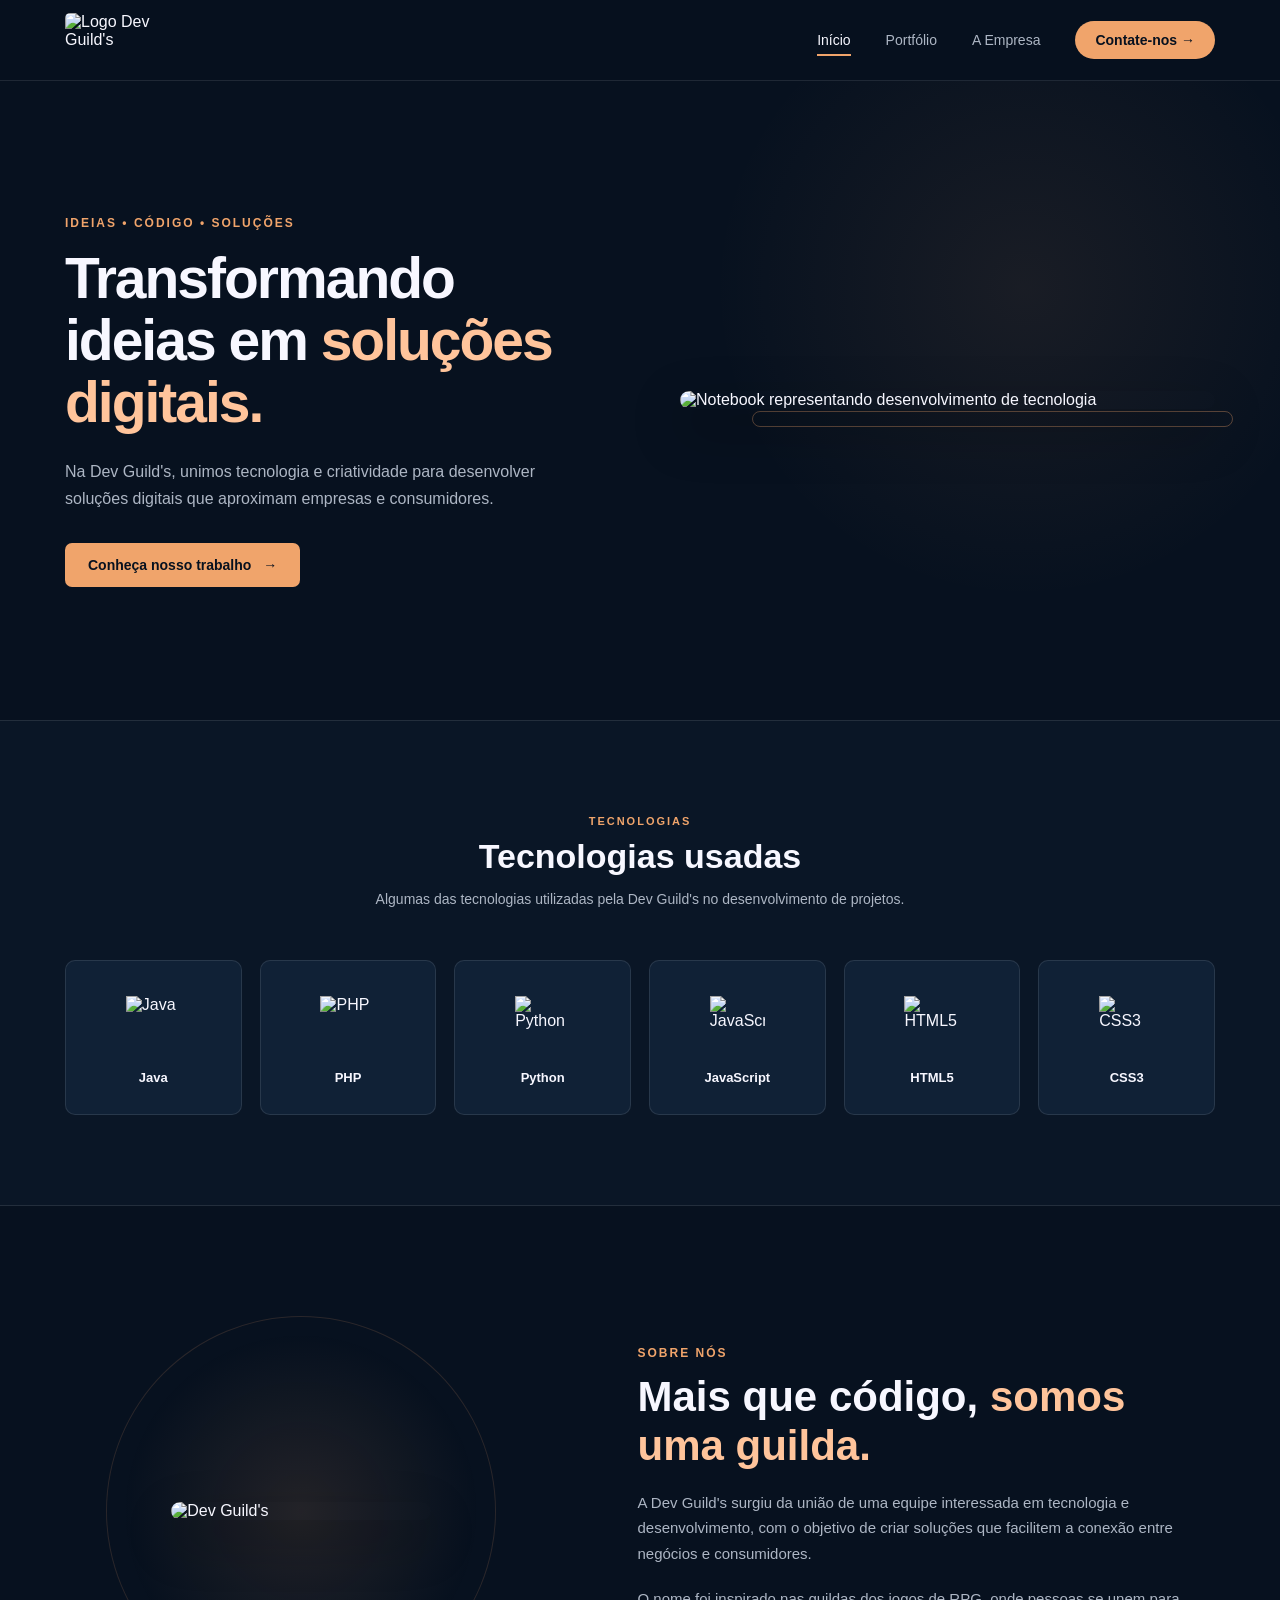
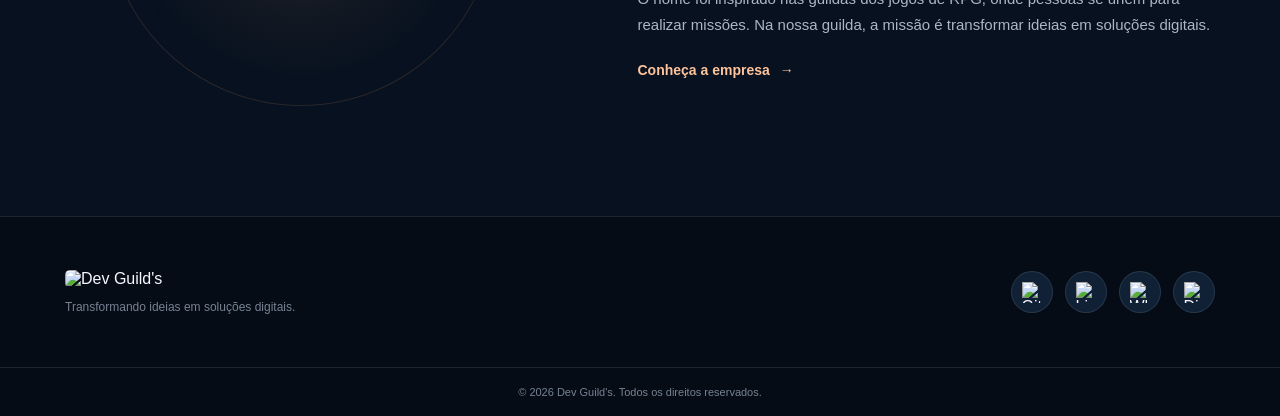
==== index.html @ 71ba9e23 "Add files via upload Postagem do site" ====
<!DOCTYPE html>
<html lang="pt-BR">

<head>
    <meta charset="UTF-8">

    <meta
        name="viewport"
        content="width=device-width, initial-scale=1.0"
    >

    <title>Dev Guild's</title>

    <link rel="stylesheet" href="style.css">
</head>

<body>

    <!-- CABEÇALHO -->
    <header class="cabecalho">

        <div class="container">

            <a href="index.html" class="logo">
                <img
                    src="assets/logo-DevGuild's.png"
                    alt="Logo Dev Guild's"
                >
            </a>

            <nav class="menu" id="menu">

                <a href="index.html" class="ativo">
                    Início
                </a>

                <a href="#">
                    Portfólio
                </a>

                <a href="#">
                    A Empresa
                </a>

                <a href="#" class="botao-contato">
                    Contate-nos
                    <span>→</span>
                </a>

            </nav>

            <button
                class="botao-menu"
                id="botaoMenu"
                aria-label="Abrir menu"
            >
                ☰
            </button>

        </div>

    </header>


    <main>

        <!-- APRESENTAÇÃO PRINCIPAL -->
        <section class="inicio">

            <div class="container inicio-conteudo">

                <div class="inicio-texto">

                    <span class="destaque-pequeno">
                        IDEIAS • CÓDIGO • SOLUÇÕES
                    </span>

                    <h1>
                        Transformando ideias em
                        <span>soluções digitais.</span>
                    </h1>

                    <p>
                        Na Dev Guild's, unimos tecnologia e criatividade
                        para desenvolver soluções digitais que aproximam
                        empresas e consumidores.
                    </p>

                    <a href="#tecnologias" class="botao-principal">
                        Conheça nosso trabalho
                        <span>→</span>
                    </a>

                </div>


                <div class="inicio-imagem">

                    <div class="imagem-detalhe"></div>

                    <img
                        src="assets/laptop.jpg"
                        alt="Notebook representando desenvolvimento de tecnologia"
                    >

                </div>

            </div>

        </section>


        <!-- TECNOLOGIAS -->
        <section class="tecnologias" id="tecnologias">

            <div class="container">

                <div class="titulo-secao">

                    <span>
                        TECNOLOGIAS
                    </span>

                    <h2>
                        Tecnologias usadas
                    </h2>

                    <p>
                        Algumas das tecnologias utilizadas pela
                        Dev Guild's no desenvolvimento de projetos.
                    </p>

                </div>


                <div class="lista-tecnologias">

                    <div class="tecnologia">

                        <div class="icone-tecnologia">
                            <img
                                src="assets/icons/java-icon.png"
                                alt="Java"
                            >
                        </div>

                        <p>Java</p>

                    </div>


                    <div class="tecnologia">

                        <div class="icone-tecnologia">
                            <img
                                src="assets/icons/php-icon.png"
                                alt="PHP"
                            >
                        </div>

                        <p>PHP</p>

                    </div>


                    <div class="tecnologia">

                        <div class="icone-tecnologia">
                            <img
                                src="assets/icons/python-icon.png"
                                alt="Python"
                            >
                        </div>

                        <p>Python</p>

                    </div>


                    <div class="tecnologia">

                        <div class="icone-tecnologia">
                            <img
                                src="assets/icons/js-icon.png"
                                alt="JavaScript"
                            >
                        </div>

                        <p>JavaScript</p>

                    </div>


                    <div class="tecnologia">

                        <div class="icone-tecnologia">
                            <img
                                src="assets/icons/html5-icon.png"
                                alt="HTML5"
                            >
                        </div>

                        <p>HTML5</p>

                    </div>


                    <div class="tecnologia">

                        <div class="icone-tecnologia">
                            <img
                                src="assets/icons/css3-icon.png"
                                alt="CSS3"
                            >
                        </div>

                        <p>CSS3</p>

                    </div>

                </div>

            </div>

        </section>


        <!-- SOBRE A DEV GUILD'S -->
        <section class="sobre">

            <div class="container sobre-conteudo">

                <div class="sobre-logo">

                    <div class="logo-fundo">

                        <img
                            src="assets/logo-DevGuild's.png"
                            alt="Dev Guild's"
                        >

                    </div>

                </div>


                <div class="sobre-texto">

                    <span class="destaque-pequeno">
                        SOBRE NÓS
                    </span>

                    <h2>
                        Mais que código,
                        <span>somos uma guilda.</span>
                    </h2>

                    <p>
                        A Dev Guild's surgiu da união de uma equipe
                        interessada em tecnologia e desenvolvimento,
                        com o objetivo de criar soluções que facilitem
                        a conexão entre negócios e consumidores.
                    </p>

                    <p>
                        O nome foi inspirado nas guildas dos jogos de
                        RPG, onde pessoas se unem para realizar missões.
                        Na nossa guilda, a missão é transformar ideias
                        em soluções digitais.
                    </p>

                    <a href="#" class="link-sobre">
                        Conheça a empresa
                        <span>→</span>
                    </a>

                </div>

            </div>

        </section>

    </main>


    <!-- RODAPÉ -->
    <footer class="rodape">

        <div class="container rodape-conteudo">

            <div class="rodape-logo">

                <img
                    src="assets/logo-DevGuild's.png"
                    alt="Dev Guild's"
                >

                <p>
                    Transformando ideias em soluções digitais.
                </p>

            </div>


            <div class="redes-sociais">

                <a href="#" aria-label="GitHub">
                    <img
                        src="assets/icons/github-icon.png"
                        alt="GitHub"
                    >
                </a>

                <a href="#" aria-label="LinkedIn">
                    <img
                        src="assets/icons/linkedin-icon.png"
                        alt="LinkedIn"
                    >
                </a>

                <a href="#" aria-label="WhatsApp">
                    <img
                        src="assets/icons/whatsapp-icon.png"
                        alt="WhatsApp"
                    >
                </a>

                <a href="#" aria-label="Discord">
                    <img
                        src="assets/icons/discord-icon.png"
                        alt="Discord"
                    >
                </a>

            </div>

        </div>


        <div class="rodape-final">

            <div class="container">

                <p>
                    © <span id="ano"></span> Dev Guild's.
                    Todos os direitos reservados.
                </p>

            </div>

        </div>

    </footer>


    <script src="script.js"></script>

</body>

</html>
---- style.css ----
/* ========================================
   CONFIGURAÇÕES GERAIS
======================================== */

:root {
    --azul-fundo: #07111f;
    --azul-claro: #0d1b2d;
    --azul-card: #102136;

    --laranja: #f0a46b;
    --laranja-claro: #ffc49b;

    --branco: #f7f7ff;
    --cinza: #adb6c4;
    --cinza-escuro: #778292;

    --borda: rgba(255, 255, 255, 0.10);
}


* {
    margin: 0;
    padding: 0;
    box-sizing: border-box;
}


html {
    scroll-behavior: smooth;
}


body {
    font-family: Arial, Helvetica, sans-serif;

    background-color: var(--azul-fundo);
    color: var(--branco);
}


a {
    text-decoration: none;
    color: inherit;
}


img {
    max-width: 100%;
    display: block;
}


.container {
    width: 90%;
    max-width: 1150px;
    margin: 0 auto;
}


/* ========================================
   CABEÇALHO
======================================== */

.cabecalho {
    width: 100%;

    background-color: rgba(7, 17, 31, 0.96);

    border-bottom: 1px solid var(--borda);

    position: fixed;
    top: 0;
    left: 0;

    z-index: 1000;
}


.cabecalho .container {
    height: 80px;

    display: flex;
    align-items: center;
    justify-content: space-between;
}


.logo img {
    width: 125px;
    height: 55px;

    object-fit: cover;
    object-position: center;

    border-radius: 5px;
}


.menu {
    display: flex;
    align-items: center;

    gap: 35px;
}


.menu > a {
    color: var(--cinza);

    font-size: 14px;

    transition: 0.3s;
}


.menu > a:hover,
.menu > a.ativo {
    color: var(--branco);
}


.menu > a.ativo {
    position: relative;
}


.menu > a.ativo::after {
    content: "";

    width: 100%;
    height: 2px;

    background-color: var(--laranja);

    position: absolute;

    left: 0;
    bottom: -8px;
}


.menu .botao-contato {
    padding: 11px 20px;

    background-color: var(--laranja);
    color: var(--azul-fundo);

    border-radius: 30px;

    font-weight: bold;
}


.menu .botao-contato:hover {
    color: var(--azul-fundo);
    background-color: var(--laranja-claro);
}


.botao-menu {
    display: none;

    background: none;
    border: none;

    color: var(--branco);

    font-size: 27px;

    cursor: pointer;
}


/* ========================================
   INÍCIO
======================================== */

.inicio {
    min-height: 720px;

    display: flex;
    align-items: center;

    padding-top: 80px;

    background:
        radial-gradient(
            circle at 80% 40%,
            rgba(240, 164, 107, 0.08),
            transparent 28%
        ),
        var(--azul-fundo);
}


.inicio-conteudo {
    display: grid;

    grid-template-columns: 1fr 1fr;

    gap: 80px;

    align-items: center;
}


.destaque-pequeno {
    color: var(--laranja);

    font-size: 12px;
    font-weight: bold;

    letter-spacing: 2px;
}


.inicio-texto h1 {
    max-width: 600px;

    margin-top: 17px;

    font-size: 57px;
    line-height: 1.08;

    letter-spacing: -2px;
}


.inicio-texto h1 span {
    color: var(--laranja-claro);
}


.inicio-texto p {
    max-width: 550px;

    margin-top: 25px;

    color: var(--cinza);

    font-size: 16px;
    line-height: 1.7;
}


.botao-principal {
    display: inline-flex;
    align-items: center;

    gap: 12px;

    margin-top: 30px;

    padding: 14px 23px;

    background-color: var(--laranja);
    color: var(--azul-fundo);

    border-radius: 7px;

    font-size: 14px;
    font-weight: bold;

    transition: 0.3s;
}


.botao-principal:hover {
    background-color: var(--laranja-claro);

    transform: translateY(-2px);
}


/* ========================================
   IMAGEM DO NOTEBOOK
======================================== */

.inicio-imagem {
    position: relative;
}


.inicio-imagem img {
    position: relative;

    width: 100%;

    max-height: 440px;

    object-fit: cover;

    border-radius: 15px;

    z-index: 2;

    box-shadow: 0 20px 50px rgba(0, 0, 0, 0.35);
}


.imagem-detalhe {
    width: 90%;
    height: 90%;

    position: absolute;

    right: -18px;
    bottom: -18px;

    border: 1px solid rgba(240, 164, 107, 0.35);

    border-radius: 15px;
}


/* ========================================
   TECNOLOGIAS
======================================== */

.tecnologias {
    padding: 90px 0;

    background-color: #0a1626;

    border-top: 1px solid var(--borda);
    border-bottom: 1px solid var(--borda);
}


.titulo-secao {
    text-align: center;

    margin-bottom: 50px;
}


.titulo-secao > span {
    color: var(--laranja);

    font-size: 11px;
    font-weight: bold;

    letter-spacing: 2px;
}


.titulo-secao h2 {
    margin-top: 8px;

    font-size: 34px;
}


.titulo-secao p {
    max-width: 530px;

    margin: 12px auto 0;

    color: var(--cinza);

    font-size: 14px;

    line-height: 1.6;
}


/* ÍCONES */

.lista-tecnologias {
    display: grid;

    grid-template-columns: repeat(6, 1fr);

    gap: 18px;
}


.tecnologia {
    min-height: 155px;

    display: flex;
    flex-direction: column;

    align-items: center;
    justify-content: center;

    gap: 14px;

    padding: 20px;

    background-color: var(--azul-card);

    border: 1px solid var(--borda);
    border-radius: 10px;

    transition: 0.3s;
}


.tecnologia:hover {
    transform: translateY(-5px);

    border-color: rgba(240, 164, 107, 0.5);
}


.icone-tecnologia {
    width: 65px;
    height: 65px;

    display: flex;
    align-items: center;
    justify-content: center;
}


.icone-tecnologia img {
    width: 55px;
    height: 55px;

    object-fit: contain;
}


.tecnologia p {
    color: var(--branco);

    font-size: 13px;
    font-weight: bold;
}


/* ========================================
   SOBRE
======================================== */

.sobre {
    padding: 110px 0;
}


.sobre-conteudo {
    display: grid;

    grid-template-columns: 0.9fr 1.1fr;

    gap: 100px;

    align-items: center;
}


/* LOGO GRANDE */

.sobre-logo {
    display: flex;
    justify-content: center;
}


.logo-fundo {
    width: 390px;
    height: 390px;

    display: flex;
    align-items: center;
    justify-content: center;

    padding: 35px;

    border-radius: 50%;

    background:
        radial-gradient(
            circle,
            rgba(240, 164, 107, 0.12),
            transparent 65%
        );

    border: 1px solid rgba(240, 164, 107, 0.15);
}


.logo-fundo img {
    width: 260px;

    border-radius: 12px;

    box-shadow: 0 20px 50px rgba(0, 0, 0, 0.3);
}


/* TEXTO SOBRE */

.sobre-texto h2 {
    margin-top: 12px;

    font-size: 42px;
    line-height: 1.15;
}


.sobre-texto h2 span {
    color: var(--laranja-claro);
}


.sobre-texto p {
    max-width: 600px;

    margin-top: 20px;

    color: var(--cinza);

    font-size: 15px;
    line-height: 1.7;
}


.link-sobre {
    display: inline-flex;

    gap: 10px;

    margin-top: 25px;

    color: var(--laranja-claro);

    font-size: 14px;
    font-weight: bold;

    transition: 0.3s;
}


.link-sobre:hover {
    gap: 15px;
}


/* ========================================
   RODAPÉ
======================================== */

.rodape {
    background-color: #050c16;

    border-top: 1px solid var(--borda);
}


.rodape-conteudo {
    min-height: 150px;

    display: flex;
    align-items: center;
    justify-content: space-between;
}


.rodape-logo img {
    width: 120px;

    margin-bottom: 12px;

    border-radius: 5px;
}


.rodape-logo p {
    color: var(--cinza-escuro);

    font-size: 12px;
}


/* REDES SOCIAIS */

.redes-sociais {
    display: flex;

    gap: 12px;
}


.redes-sociais a {
    width: 42px;
    height: 42px;

    display: flex;
    align-items: center;
    justify-content: center;

    background-color: var(--azul-card);

    border: 1px solid var(--borda);
    border-radius: 50%;

    transition: 0.3s;
}


.redes-sociais a:hover {
    transform: translateY(-4px);

    border-color: var(--laranja);
}


.redes-sociais img {
    width: 21px;
    height: 21px;

    object-fit: contain;
}


.rodape-final {
    padding: 18px 0;

    border-top: 1px solid var(--borda);
}


.rodape-final p {
    text-align: center;

    color: var(--cinza-escuro);

    font-size: 11px;
}


/* ========================================
   RESPONSIVIDADE - TABLET
======================================== */

@media (max-width: 900px) {

    .inicio {
        padding: 140px 0 80px;
    }


    .inicio-conteudo {
        grid-template-columns: 1fr;

        gap: 50px;
    }


    .inicio-texto {
        text-align: center;
    }


    .inicio-texto h1,
    .inicio-texto p {
        margin-left: auto;
        margin-right: auto;
    }


    .inicio-imagem {
        max-width: 650px;

        margin: 0 auto;
    }


    .lista-tecnologias {
        grid-template-columns: repeat(3, 1fr);
    }


    .sobre-conteudo {
        grid-template-columns: 1fr;

        gap: 50px;
    }


    .sobre-texto {
        text-align: center;
    }


    .sobre-texto p {
        margin-left: auto;
        margin-right: auto;
    }

}


/* ========================================
   RESPONSIVIDADE - CELULAR
======================================== */

@media (max-width: 700px) {

    .cabecalho .container {
        height: 70px;
    }


    .logo img {
        width: 105px;
        height: 48px;
    }


    .botao-menu {
        display: block;
    }


    .menu {
        width: 100%;

        position: absolute;

        top: 70px;
        left: 0;

        display: none;
        flex-direction: column;

        gap: 0;

        padding: 15px 5% 25px;

        background-color: #07111f;

        border-bottom: 1px solid var(--borda);
    }


    .menu.aberto {
        display: flex;
    }


    .menu > a {
        width: 100%;

        padding: 15px 0;

        border-bottom: 1px solid var(--borda);
    }


    .menu > a.ativo::after {
        display: none;
    }


    .menu .botao-contato {
        width: auto;

        margin-top: 15px;

        padding: 12px 20px;

        border: none;

        text-align: center;
    }


    /* INÍCIO */

    .inicio {
        min-height: auto;

        padding: 130px 0 70px;
    }


    .inicio-texto h1 {
        font-size: 40px;

        letter-spacing: -1px;
    }


    .inicio-texto p {
        font-size: 14px;
    }


    /* TECNOLOGIAS */

    .tecnologias {
        padding: 70px 0;
    }


    .titulo-secao h2 {
        font-size: 29px;
    }


    .lista-tecnologias {
        grid-template-columns: repeat(2, 1fr);

        gap: 12px;
    }


    .tecnologia {
        min-height: 135px;

        padding: 15px;
    }


    .icone-tecnologia {
        width: 55px;
        height: 55px;
    }


    .icone-tecnologia img {
        width: 48px;
        height: 48px;
    }


    /* SOBRE */

    .sobre {
        padding: 75px 0;
    }


    .logo-fundo {
        width: 280px;
        height: 280px;
    }


    .logo-fundo img {
        width: 200px;
    }


    .sobre-texto h2 {
        font-size: 33px;
    }


    .sobre-texto p {
        font-size: 14px;
    }


    /* RODAPÉ */

    .rodape-conteudo {
        flex-direction: column;

        justify-content: center;

        gap: 30px;

        padding: 40px 0;

        text-align: center;
    }

}


/* ========================================
   CELULARES PEQUENOS
======================================== */

@media (max-width: 400px) {

    .inicio-texto h1 {
        font-size: 35px;
    }


    .lista-tecnologias {
        grid-template-columns: 1fr 1fr;
    }


    .tecnologia {
        min-height: 125px;
    }

}
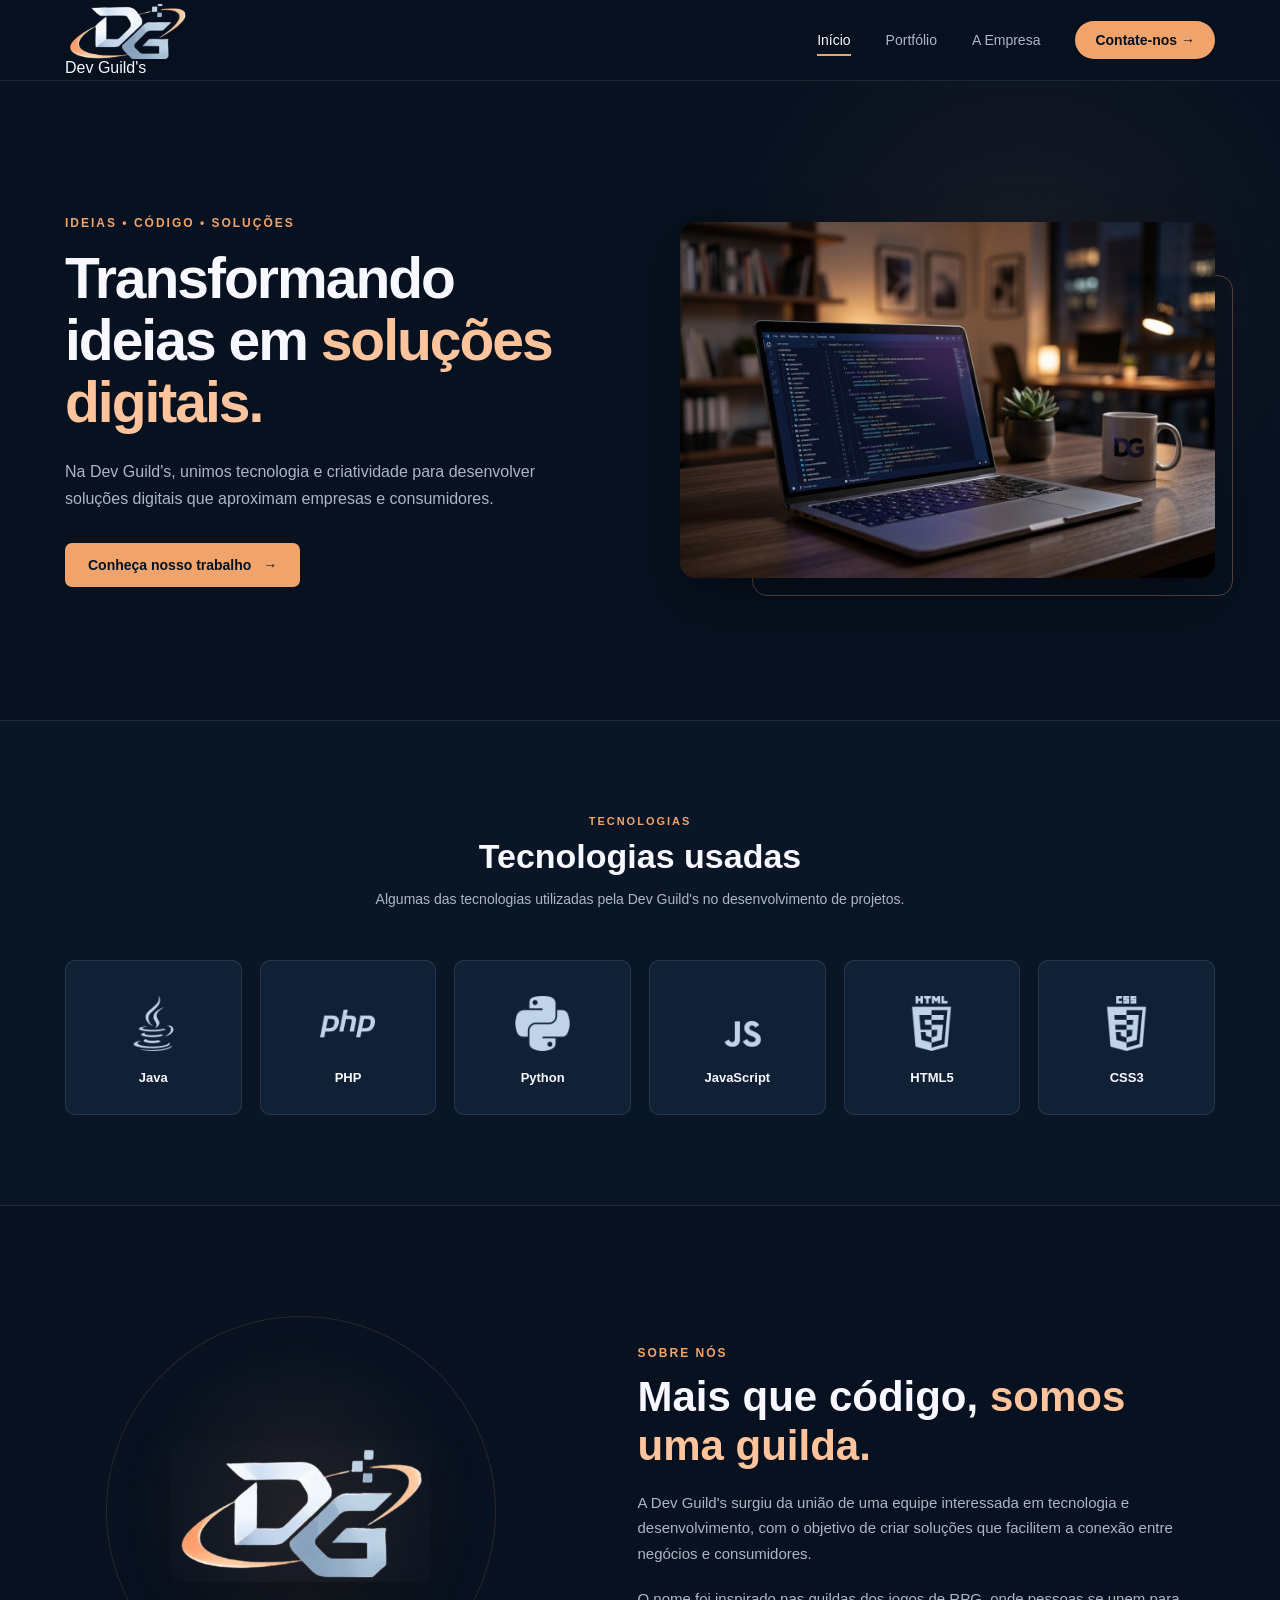
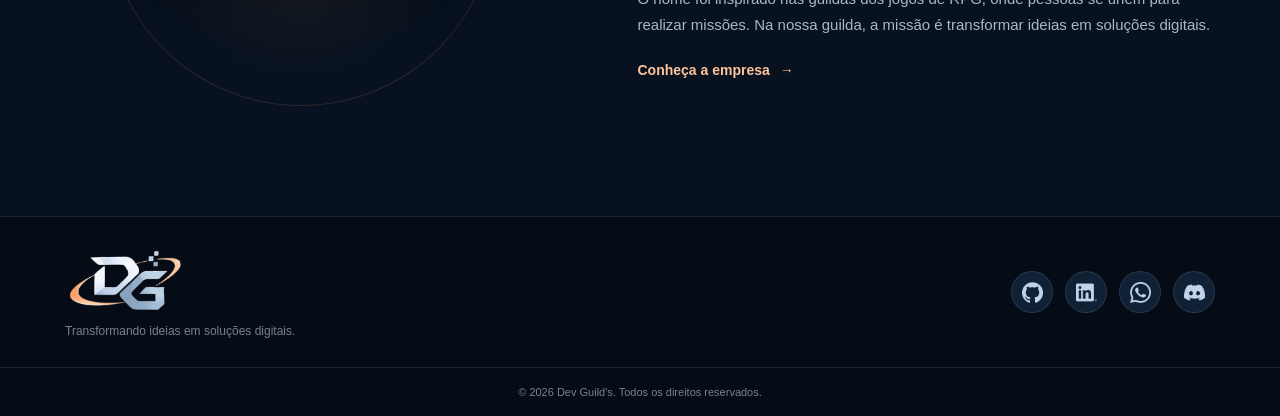
==== commit b13bb0b9: "Update index.html" ====
--- a/index.html
+++ b/index.html
@@ -26,6 +26,7 @@
                     src="assets/logo-DevGuild's.png"
                     alt="Logo Dev Guild's"
                 >
+                <span>Dev Guild's</span>
             </a>
 
             <nav class="menu" id="menu">
@@ -357,4 +358,4 @@
 
 </body>
 
-</html>+</html>
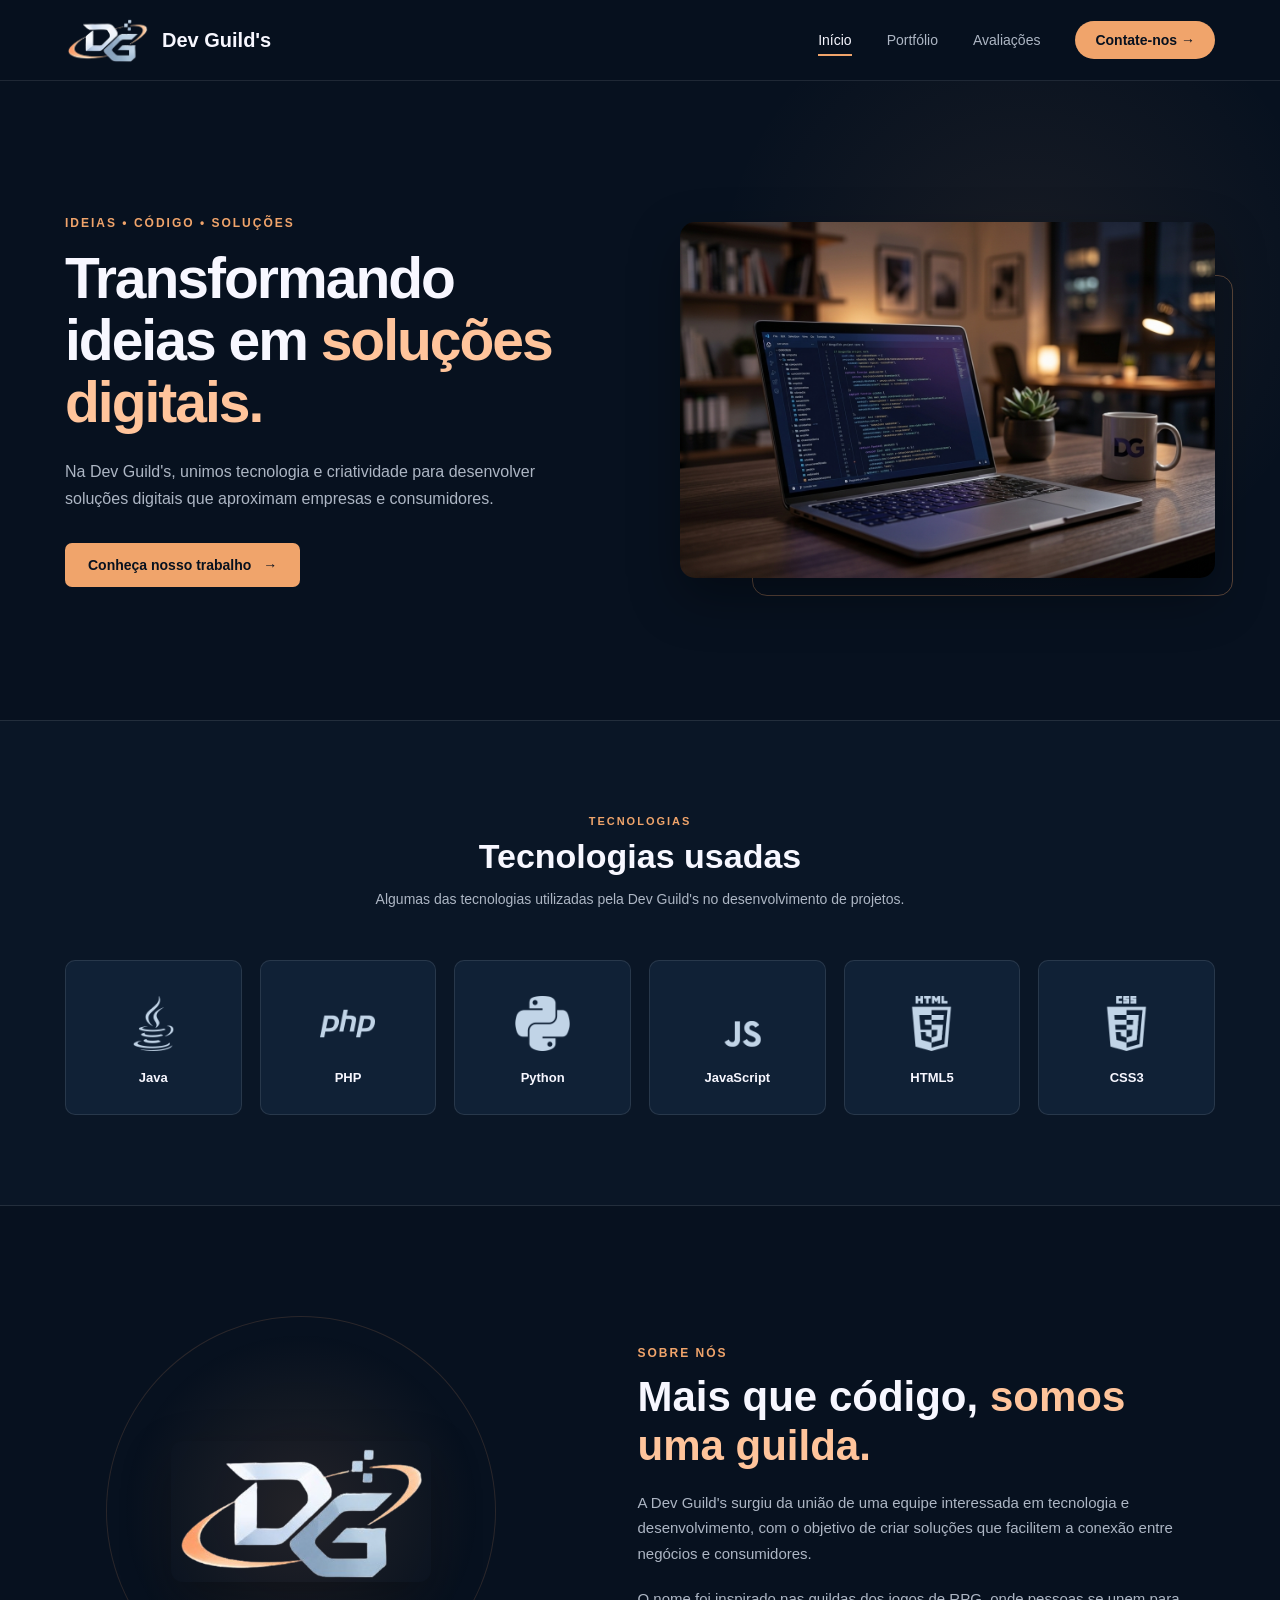
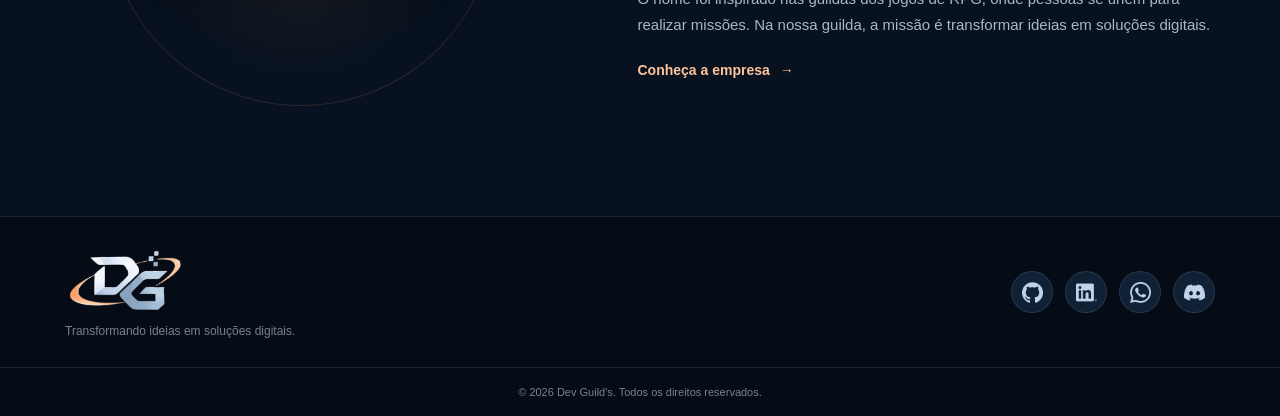
==== commit 7d9403c1: "Rename 'A Empresa' link to 'Avaliações'" ====
--- a/index.html
+++ b/index.html
@@ -40,7 +40,7 @@
                 </a>
 
                 <a href="#">
-                    A Empresa
+                    Avaliações
                 </a>
 
                 <a href="#" class="botao-contato">
--- a/style.css
+++ b/style.css
@@ -85,14 +85,35 @@
 }
 
 
+/* LOGO + NOME */
+
+.logo {
+    display: flex;
+    align-items: center;
+
+    gap: 12px;
+
+    text-decoration: none;
+}
+
+
 .logo img {
-    width: 125px;
+    width: 85px;
     height: 55px;
 
-    object-fit: cover;
-    object-position: center;
+    object-fit: contain;
 
     border-radius: 5px;
+}
+
+
+.logo span {
+    color: var(--branco);
+
+    font-size: 20px;
+    font-weight: bold;
+
+    white-space: nowrap;
 }
 
 
@@ -704,9 +725,21 @@
     }
 
 
+    .logo {
+        gap: 8px;
+    }
+
+
     .logo img {
-        width: 105px;
-        height: 48px;
+        width: 65px;
+        height: 45px;
+
+        object-fit: contain;
+    }
+
+
+    .logo span {
+        font-size: 16px;
     }
 
 
@@ -878,6 +911,17 @@
 
 @media (max-width: 400px) {
 
+    .logo img {
+        width: 55px;
+        height: 40px;
+    }
+
+
+    .logo span {
+        font-size: 14px;
+    }
+
+
     .inicio-texto h1 {
         font-size: 35px;
     }
@@ -892,4 +936,4 @@
         min-height: 125px;
     }
 
-}+}
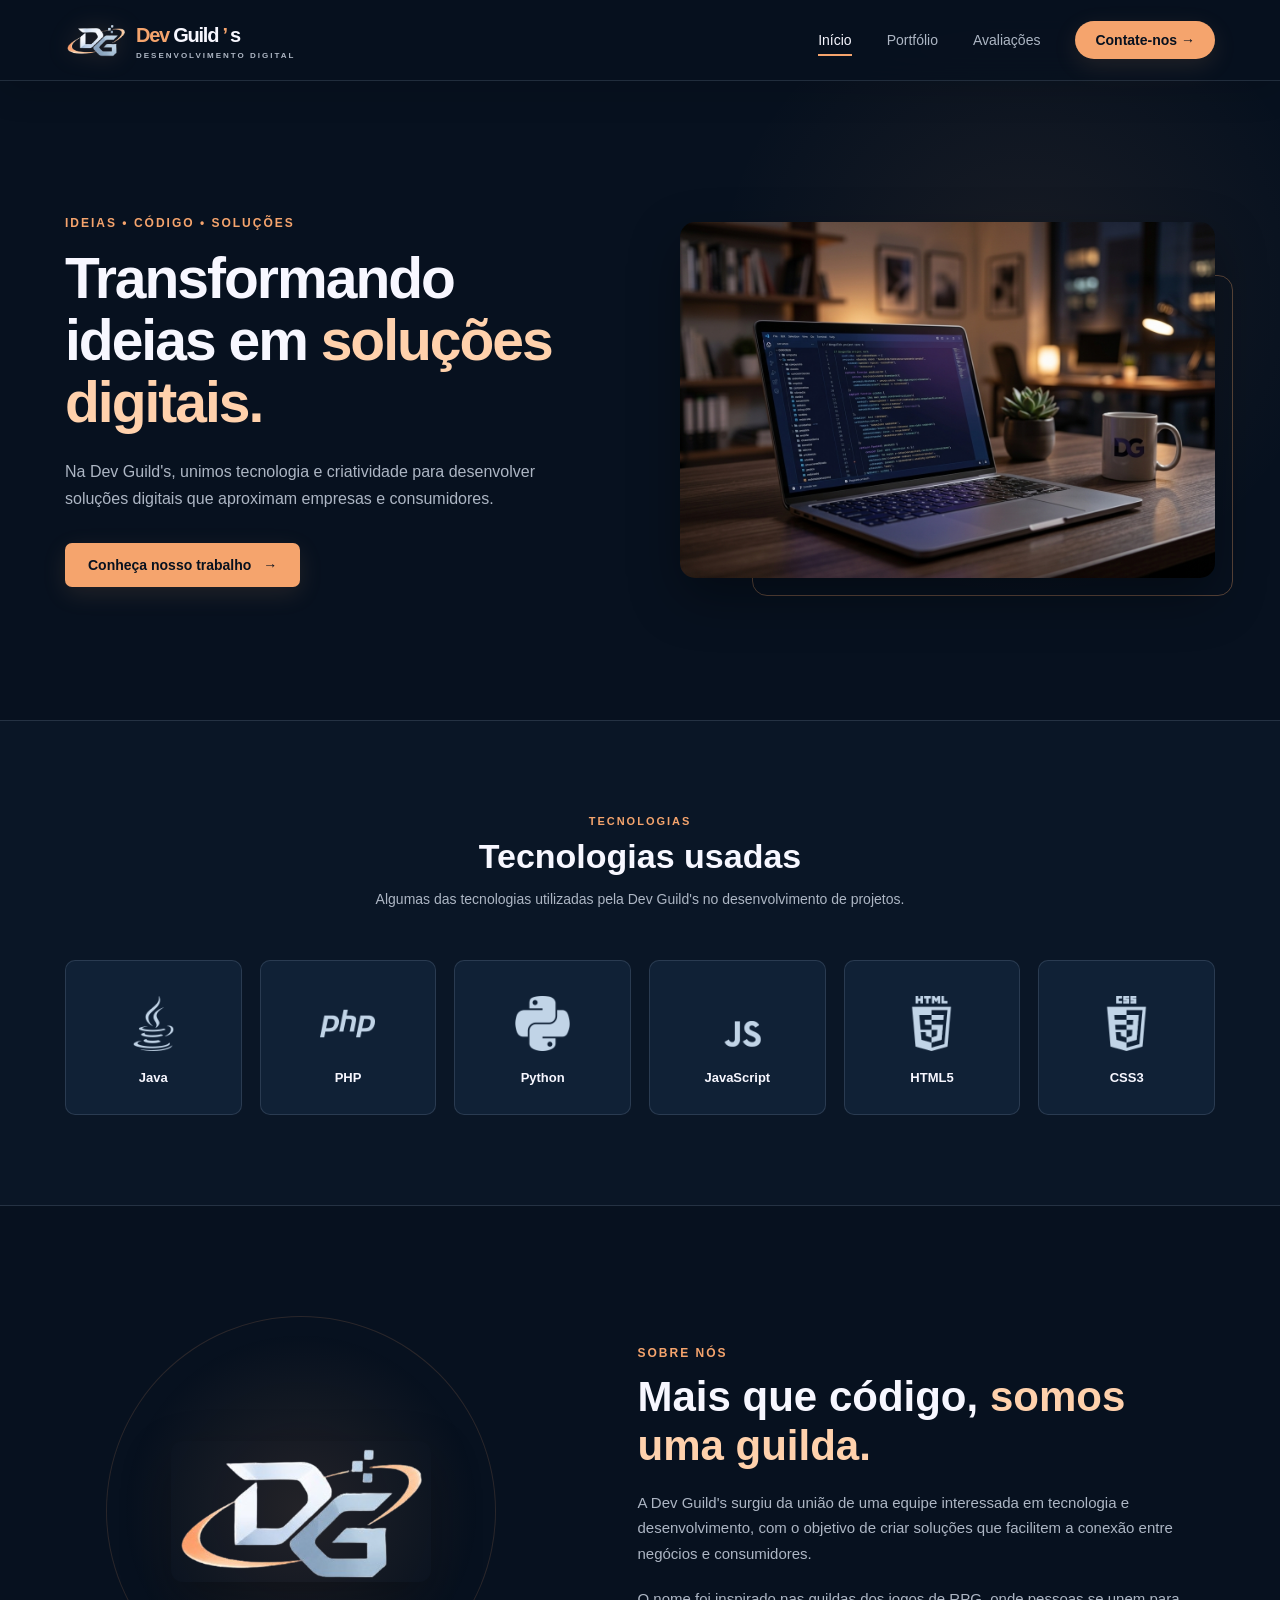
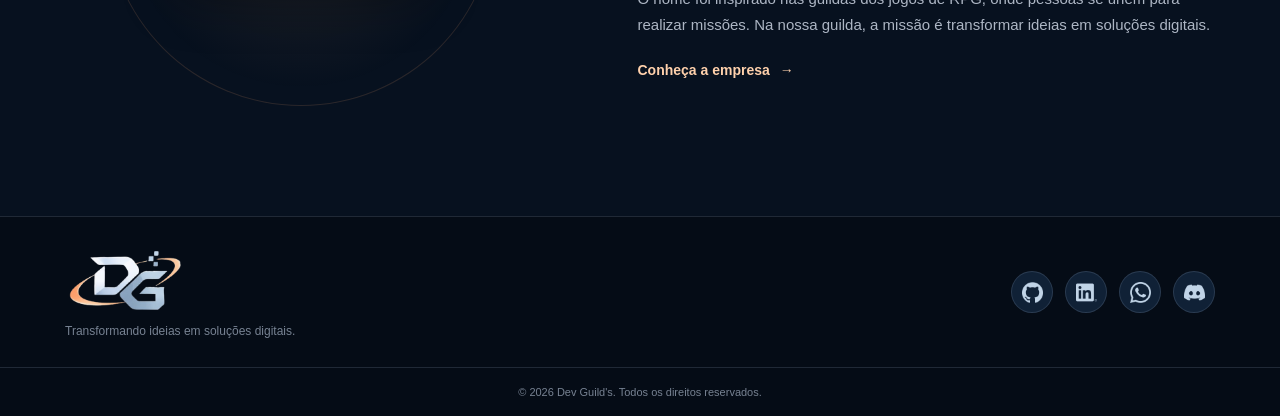
==== commit 4b27360e: "Add files via upload" ====
--- a/index.html
+++ b/index.html
@@ -1,361 +1,184 @@
-<!DOCTYPE html>
+<!doctype html>
 <html lang="pt-BR">
-
-<head>
-    <meta charset="UTF-8">
-
-    <meta
-        name="viewport"
-        content="width=device-width, initial-scale=1.0"
-    >
-
+  <head>
+    <meta charset="utf-8" />
+    <meta content="width=device-width, initial-scale=1.0" name="viewport" />
     <title>Dev Guild's</title>
-
-    <link rel="stylesheet" href="style.css">
-</head>
-
-<body>
-
+    <link href="style.css" rel="stylesheet" />
+  </head>
+  <body>
     <!-- CABEÇALHO -->
     <header class="cabecalho">
-
+      <div class="container">
+        <a class="logo" href="index.html">
+          <img alt="Logo Dev Guild's" src="assets/logo-DevGuild's.png" />
+          <span class="marca-nome">
+            <span class="marca-dev"> Dev </span>
+            <span class="marca-guild">
+              Guild
+              <span class="marca-apostrofo"> ’ </span>
+              s
+            </span>
+            <small> DESENVOLVIMENTO DIGITAL </small>
+          </span>
+        </a>
+        <nav class="menu" id="menu">
+          <a class="ativo" href="index.html"> Início </a>
+          <a href="portfolio.html"> Portfólio </a>
+          <a href="avaliacoes.html"> Avaliações </a>
+          <a class="botao-contato" href="contato.html">
+            Contate-nos
+            <span> → </span>
+          </a>
+        </nav>
+        <button aria-label="Abrir menu" class="botao-menu" id="botaoMenu">
+          ☰
+        </button>
+      </div>
+    </header>
+    <main>
+      <!-- APRESENTAÇÃO PRINCIPAL -->
+      <section class="inicio">
+        <div class="container inicio-conteudo">
+          <div class="inicio-texto">
+            <span class="destaque-pequeno"> IDEIAS • CÓDIGO • SOLUÇÕES </span>
+            <h1>
+              Transformando ideias em
+              <span> soluções digitais. </span>
+            </h1>
+            <p>
+              Na Dev Guild's, unimos tecnologia e criatividade para desenvolver
+              soluções digitais que aproximam empresas e consumidores.
+            </p>
+            <a class="botao-principal" href="portfolio.html">
+              Conheça nosso trabalho
+              <span> → </span>
+            </a>
+          </div>
+          <div class="inicio-imagem">
+            <div class="imagem-detalhe"></div>
+            <img
+              alt="Notebook representando desenvolvimento de tecnologia"
+              src="assets/laptop.jpg"
+            />
+          </div>
+        </div>
+      </section>
+      <!-- TECNOLOGIAS -->
+      <section class="tecnologias" id="tecnologias">
         <div class="container">
-
-            <a href="index.html" class="logo">
-                <img
-                    src="assets/logo-DevGuild's.png"
-                    alt="Logo Dev Guild's"
-                >
-                <span>Dev Guild's</span>
+          <div class="titulo-secao">
+            <span> TECNOLOGIAS </span>
+            <h2>Tecnologias usadas</h2>
+            <p>
+              Algumas das tecnologias utilizadas pela Dev Guild's no
+              desenvolvimento de projetos.
+            </p>
+          </div>
+          <div class="lista-tecnologias">
+            <div class="tecnologia">
+              <div class="icone-tecnologia">
+                <img alt="Java" src="assets/icons/java-icon.png" />
+              </div>
+              <p>Java</p>
+            </div>
+            <div class="tecnologia">
+              <div class="icone-tecnologia">
+                <img alt="PHP" src="assets/icons/php-icon.png" />
+              </div>
+              <p>PHP</p>
+            </div>
+            <div class="tecnologia">
+              <div class="icone-tecnologia">
+                <img alt="Python" src="assets/icons/python-icon.png" />
+              </div>
+              <p>Python</p>
+            </div>
+            <div class="tecnologia">
+              <div class="icone-tecnologia">
+                <img alt="JavaScript" src="assets/icons/js-icon.png" />
+              </div>
+              <p>JavaScript</p>
+            </div>
+            <div class="tecnologia">
+              <div class="icone-tecnologia">
+                <img alt="HTML5" src="assets/icons/html5-icon.png" />
+              </div>
+              <p>HTML5</p>
+            </div>
+            <div class="tecnologia">
+              <div class="icone-tecnologia">
+                <img alt="CSS3" src="assets/icons/css3-icon.png" />
+              </div>
+              <p>CSS3</p>
+            </div>
+          </div>
+        </div>
+      </section>
+      <!-- SOBRE A DEV GUILD'S -->
+      <section class="sobre">
+        <div class="container sobre-conteudo">
+          <div class="sobre-logo">
+            <div class="logo-fundo">
+              <img alt="Dev Guild's" src="assets/logo-DevGuild's.png" />
+            </div>
+          </div>
+          <div class="sobre-texto">
+            <span class="destaque-pequeno"> SOBRE NÓS </span>
+            <h2>
+              Mais que código,
+              <span> somos uma guilda. </span>
+            </h2>
+            <p>
+              A Dev Guild's surgiu da união de uma equipe interessada em
+              tecnologia e desenvolvimento, com o objetivo de criar soluções que
+              facilitem a conexão entre negócios e consumidores.
+            </p>
+            <p>
+              O nome foi inspirado nas guildas dos jogos de RPG, onde pessoas se
+              unem para realizar missões. Na nossa guilda, a missão é
+              transformar ideias em soluções digitais.
+            </p>
+            <a class="link-sobre" href="sobre.html">
+              Conheça a empresa
+              <span> → </span>
             </a>
-
-            <nav class="menu" id="menu">
-
-                <a href="index.html" class="ativo">
-                    Início
-                </a>
-
-                <a href="#">
-                    Portfólio
-                </a>
-
-                <a href="#">
-                    Avaliações
-                </a>
-
-                <a href="#" class="botao-contato">
-                    Contate-nos
-                    <span>→</span>
-                </a>
-
-            </nav>
-
-            <button
-                class="botao-menu"
-                id="botaoMenu"
-                aria-label="Abrir menu"
-            >
-                ☰
-            </button>
-
+          </div>
         </div>
-
-    </header>
-
-
-    <main>
-
-        <!-- APRESENTAÇÃO PRINCIPAL -->
-        <section class="inicio">
-
-            <div class="container inicio-conteudo">
-
-                <div class="inicio-texto">
-
-                    <span class="destaque-pequeno">
-                        IDEIAS • CÓDIGO • SOLUÇÕES
-                    </span>
-
-                    <h1>
-                        Transformando ideias em
-                        <span>soluções digitais.</span>
-                    </h1>
-
-                    <p>
-                        Na Dev Guild's, unimos tecnologia e criatividade
-                        para desenvolver soluções digitais que aproximam
-                        empresas e consumidores.
-                    </p>
-
-                    <a href="#tecnologias" class="botao-principal">
-                        Conheça nosso trabalho
-                        <span>→</span>
-                    </a>
-
-                </div>
-
-
-                <div class="inicio-imagem">
-
-                    <div class="imagem-detalhe"></div>
-
-                    <img
-                        src="assets/laptop.jpg"
-                        alt="Notebook representando desenvolvimento de tecnologia"
-                    >
-
-                </div>
-
-            </div>
-
-        </section>
-
-
-        <!-- TECNOLOGIAS -->
-        <section class="tecnologias" id="tecnologias">
-
-            <div class="container">
-
-                <div class="titulo-secao">
-
-                    <span>
-                        TECNOLOGIAS
-                    </span>
-
-                    <h2>
-                        Tecnologias usadas
-                    </h2>
-
-                    <p>
-                        Algumas das tecnologias utilizadas pela
-                        Dev Guild's no desenvolvimento de projetos.
-                    </p>
-
-                </div>
-
-
-                <div class="lista-tecnologias">
-
-                    <div class="tecnologia">
-
-                        <div class="icone-tecnologia">
-                            <img
-                                src="assets/icons/java-icon.png"
-                                alt="Java"
-                            >
-                        </div>
-
-                        <p>Java</p>
-
-                    </div>
-
-
-                    <div class="tecnologia">
-
-                        <div class="icone-tecnologia">
-                            <img
-                                src="assets/icons/php-icon.png"
-                                alt="PHP"
-                            >
-                        </div>
-
-                        <p>PHP</p>
-
-                    </div>
-
-
-                    <div class="tecnologia">
-
-                        <div class="icone-tecnologia">
-                            <img
-                                src="assets/icons/python-icon.png"
-                                alt="Python"
-                            >
-                        </div>
-
-                        <p>Python</p>
-
-                    </div>
-
-
-                    <div class="tecnologia">
-
-                        <div class="icone-tecnologia">
-                            <img
-                                src="assets/icons/js-icon.png"
-                                alt="JavaScript"
-                            >
-                        </div>
-
-                        <p>JavaScript</p>
-
-                    </div>
-
-
-                    <div class="tecnologia">
-
-                        <div class="icone-tecnologia">
-                            <img
-                                src="assets/icons/html5-icon.png"
-                                alt="HTML5"
-                            >
-                        </div>
-
-                        <p>HTML5</p>
-
-                    </div>
-
-
-                    <div class="tecnologia">
-
-                        <div class="icone-tecnologia">
-                            <img
-                                src="assets/icons/css3-icon.png"
-                                alt="CSS3"
-                            >
-                        </div>
-
-                        <p>CSS3</p>
-
-                    </div>
-
-                </div>
-
-            </div>
-
-        </section>
-
-
-        <!-- SOBRE A DEV GUILD'S -->
-        <section class="sobre">
-
-            <div class="container sobre-conteudo">
-
-                <div class="sobre-logo">
-
-                    <div class="logo-fundo">
-
-                        <img
-                            src="assets/logo-DevGuild's.png"
-                            alt="Dev Guild's"
-                        >
-
-                    </div>
-
-                </div>
-
-
-                <div class="sobre-texto">
-
-                    <span class="destaque-pequeno">
-                        SOBRE NÓS
-                    </span>
-
-                    <h2>
-                        Mais que código,
-                        <span>somos uma guilda.</span>
-                    </h2>
-
-                    <p>
-                        A Dev Guild's surgiu da união de uma equipe
-                        interessada em tecnologia e desenvolvimento,
-                        com o objetivo de criar soluções que facilitem
-                        a conexão entre negócios e consumidores.
-                    </p>
-
-                    <p>
-                        O nome foi inspirado nas guildas dos jogos de
-                        RPG, onde pessoas se unem para realizar missões.
-                        Na nossa guilda, a missão é transformar ideias
-                        em soluções digitais.
-                    </p>
-
-                    <a href="#" class="link-sobre">
-                        Conheça a empresa
-                        <span>→</span>
-                    </a>
-
-                </div>
-
-            </div>
-
-        </section>
-
+      </section>
     </main>
-
-
     <!-- RODAPÉ -->
     <footer class="rodape">
-
-        <div class="container rodape-conteudo">
-
-            <div class="rodape-logo">
-
-                <img
-                    src="assets/logo-DevGuild's.png"
-                    alt="Dev Guild's"
-                >
-
-                <p>
-                    Transformando ideias em soluções digitais.
-                </p>
-
-            </div>
-
-
-            <div class="redes-sociais">
-
-                <a href="#" aria-label="GitHub">
-                    <img
-                        src="assets/icons/github-icon.png"
-                        alt="GitHub"
-                    >
-                </a>
-
-                <a href="#" aria-label="LinkedIn">
-                    <img
-                        src="assets/icons/linkedin-icon.png"
-                        alt="LinkedIn"
-                    >
-                </a>
-
-                <a href="#" aria-label="WhatsApp">
-                    <img
-                        src="assets/icons/whatsapp-icon.png"
-                        alt="WhatsApp"
-                    >
-                </a>
-
-                <a href="#" aria-label="Discord">
-                    <img
-                        src="assets/icons/discord-icon.png"
-                        alt="Discord"
-                    >
-                </a>
-
-            </div>
-
+      <div class="container rodape-conteudo">
+        <div class="rodape-logo">
+          <img alt="Dev Guild's" src="assets/logo-DevGuild's.png" />
+          <p>Transformando ideias em soluções digitais.</p>
         </div>
-
-
-        <div class="rodape-final">
-
-            <div class="container">
-
-                <p>
-                    © <span id="ano"></span> Dev Guild's.
-                    Todos os direitos reservados.
-                </p>
-
-            </div>
-
+        <div class="redes-sociais">
+          <a aria-label="GitHub" href="#">
+            <img alt="GitHub" src="assets/icons/github-icon.png" />
+          </a>
+          <a aria-label="LinkedIn" href="#">
+            <img alt="LinkedIn" src="assets/icons/linkedin-icon.png" />
+          </a>
+          <a aria-label="WhatsApp" href="#">
+            <img alt="WhatsApp" src="assets/icons/whatsapp-icon.png" />
+          </a>
+          <a aria-label="Discord" href="#">
+            <img alt="Discord" src="assets/icons/discord-icon.png" />
+          </a>
         </div>
-
+      </div>
+      <div class="rodape-final">
+        <div class="container">
+          <p>
+            ©
+            <span id="ano"> </span>
+            Dev Guild's. Todos os direitos reservados.
+          </p>
+        </div>
+      </div>
     </footer>
-
-
     <script src="script.js"></script>
-
-</body>
-
+  </body>
 </html>
--- a/style.css
+++ b/style.css
@@ -6,17 +6,13 @@
     --azul-fundo: #07111f;
     --azul-claro: #0d1b2d;
     --azul-card: #102136;
-
     --laranja: #f0a46b;
     --laranja-claro: #ffc49b;
-
     --branco: #f7f7ff;
     --cinza: #adb6c4;
     --cinza-escuro: #778292;
-
     --borda: rgba(255, 255, 255, 0.10);
 }
-
 
 * {
     margin: 0;
@@ -24,31 +20,25 @@
     box-sizing: border-box;
 }
 
-
 html {
     scroll-behavior: smooth;
 }
 
-
 body {
     font-family: Arial, Helvetica, sans-serif;
-
     background-color: var(--azul-fundo);
     color: var(--branco);
 }
-
 
 a {
     text-decoration: none;
     color: inherit;
 }
 
-
 img {
     max-width: 100%;
     display: block;
 }
-
 
 .container {
     width: 90%;
@@ -56,141 +46,102 @@
     margin: 0 auto;
 }
 
-
 /* ========================================
    CABEÇALHO
 ======================================== */
 
 .cabecalho {
     width: 100%;
-
     background-color: rgba(7, 17, 31, 0.96);
-
     border-bottom: 1px solid var(--borda);
-
     position: fixed;
     top: 0;
     left: 0;
-
     z-index: 1000;
 }
-
 
 .cabecalho .container {
     height: 80px;
-
     display: flex;
     align-items: center;
     justify-content: space-between;
 }
 
-
 /* LOGO + NOME */
 
 .logo {
     display: flex;
     align-items: center;
-
     gap: 12px;
-
     text-decoration: none;
 }
-
 
 .logo img {
     width: 85px;
     height: 55px;
-
     object-fit: contain;
-
     border-radius: 5px;
 }
-
 
 .logo span {
     color: var(--branco);
-
     font-size: 20px;
     font-weight: bold;
-
     white-space: nowrap;
 }
-
 
 .menu {
     display: flex;
     align-items: center;
-
     gap: 35px;
 }
-
 
 .menu > a {
     color: var(--cinza);
-
     font-size: 14px;
-
     transition: 0.3s;
 }
-
 
 .menu > a:hover,
 .menu > a.ativo {
     color: var(--branco);
 }
 
-
 .menu > a.ativo {
     position: relative;
 }
 
-
 .menu > a.ativo::after {
     content: "";
-
     width: 100%;
     height: 2px;
-
     background-color: var(--laranja);
-
     position: absolute;
-
     left: 0;
     bottom: -8px;
 }
 
-
 .menu .botao-contato {
     padding: 11px 20px;
-
     background-color: var(--laranja);
     color: var(--azul-fundo);
-
     border-radius: 30px;
-
     font-weight: bold;
 }
-
 
 .menu .botao-contato:hover {
     color: var(--azul-fundo);
     background-color: var(--laranja-claro);
 }
 
-
 .botao-menu {
     display: none;
-
     background: none;
     border: none;
-
     color: var(--branco);
-
     font-size: 27px;
-
     cursor: pointer;
 }
-
 
 /* ========================================
    INÍCIO
@@ -198,12 +149,9 @@
 
 .inicio {
     min-height: 720px;
-
     display: flex;
     align-items: center;
-
     padding-top: 80px;
-
     background:
         radial-gradient(
             circle at 80% 40%,
@@ -213,85 +161,58 @@
         var(--azul-fundo);
 }
 
-
 .inicio-conteudo {
     display: grid;
-
     grid-template-columns: 1fr 1fr;
-
     gap: 80px;
-
     align-items: center;
 }
-
 
 .destaque-pequeno {
     color: var(--laranja);
-
     font-size: 12px;
     font-weight: bold;
-
     letter-spacing: 2px;
 }
-
 
 .inicio-texto h1 {
     max-width: 600px;
-
     margin-top: 17px;
-
     font-size: 57px;
     line-height: 1.08;
-
     letter-spacing: -2px;
 }
-
 
 .inicio-texto h1 span {
     color: var(--laranja-claro);
 }
 
-
 .inicio-texto p {
     max-width: 550px;
-
     margin-top: 25px;
-
     color: var(--cinza);
-
     font-size: 16px;
     line-height: 1.7;
 }
-
 
 .botao-principal {
     display: inline-flex;
     align-items: center;
-
     gap: 12px;
-
     margin-top: 30px;
-
     padding: 14px 23px;
-
     background-color: var(--laranja);
     color: var(--azul-fundo);
-
     border-radius: 7px;
-
     font-size: 14px;
     font-weight: bold;
-
     transition: 0.3s;
 }
-
 
 .botao-principal:hover {
     background-color: var(--laranja-claro);
-
     transform: translateY(-2px);
 }
-
 
 /* ========================================
    IMAGEM DO NOTEBOOK
@@ -301,38 +222,25 @@
     position: relative;
 }
 
-
 .inicio-imagem img {
     position: relative;
-
     width: 100%;
-
     max-height: 440px;
-
     object-fit: cover;
-
     border-radius: 15px;
-
     z-index: 2;
-
     box-shadow: 0 20px 50px rgba(0, 0, 0, 0.35);
 }
-
 
 .imagem-detalhe {
     width: 90%;
     height: 90%;
-
     position: absolute;
-
     right: -18px;
     bottom: -18px;
-
     border: 1px solid rgba(240, 164, 107, 0.35);
-
     border-radius: 15px;
 }
-
 
 /* ========================================
    TECNOLOGIAS
@@ -340,116 +248,82 @@
 
 .tecnologias {
     padding: 90px 0;
-
     background-color: #0a1626;
-
     border-top: 1px solid var(--borda);
     border-bottom: 1px solid var(--borda);
 }
 
-
 .titulo-secao {
     text-align: center;
-
     margin-bottom: 50px;
 }
-
 
 .titulo-secao > span {
     color: var(--laranja);
-
     font-size: 11px;
     font-weight: bold;
-
     letter-spacing: 2px;
 }
-
 
 .titulo-secao h2 {
     margin-top: 8px;
-
     font-size: 34px;
 }
-
 
 .titulo-secao p {
     max-width: 530px;
-
     margin: 12px auto 0;
-
     color: var(--cinza);
-
     font-size: 14px;
-
     line-height: 1.6;
 }
-
 
 /* ÍCONES */
 
 .lista-tecnologias {
     display: grid;
-
     grid-template-columns: repeat(6, 1fr);
-
     gap: 18px;
 }
-
 
 .tecnologia {
     min-height: 155px;
-
     display: flex;
     flex-direction: column;
-
     align-items: center;
     justify-content: center;
-
     gap: 14px;
-
     padding: 20px;
-
     background-color: var(--azul-card);
-
     border: 1px solid var(--borda);
     border-radius: 10px;
-
     transition: 0.3s;
 }
-
 
 .tecnologia:hover {
     transform: translateY(-5px);
-
     border-color: rgba(240, 164, 107, 0.5);
 }
-
 
 .icone-tecnologia {
     width: 65px;
     height: 65px;
-
     display: flex;
     align-items: center;
     justify-content: center;
 }
 
-
 .icone-tecnologia img {
     width: 55px;
     height: 55px;
-
     object-fit: contain;
 }
-
 
 .tecnologia p {
     color: var(--branco);
-
     font-size: 13px;
     font-weight: bold;
 }
-
 
 /* ========================================
    SOBRE
@@ -459,17 +333,12 @@
     padding: 110px 0;
 }
 
-
 .sobre-conteudo {
     display: grid;
-
     grid-template-columns: 0.9fr 1.1fr;
-
     gap: 100px;
-
     align-items: center;
 }
-
 
 /* LOGO GRANDE */
 
@@ -478,86 +347,62 @@
     justify-content: center;
 }
 
-
 .logo-fundo {
     width: 390px;
     height: 390px;
-
     display: flex;
     align-items: center;
     justify-content: center;
-
     padding: 35px;
-
     border-radius: 50%;
-
     background:
         radial-gradient(
             circle,
             rgba(240, 164, 107, 0.12),
             transparent 65%
         );
-
     border: 1px solid rgba(240, 164, 107, 0.15);
 }
-
 
 .logo-fundo img {
     width: 260px;
-
     border-radius: 12px;
-
     box-shadow: 0 20px 50px rgba(0, 0, 0, 0.3);
 }
-
 
 /* TEXTO SOBRE */
 
 .sobre-texto h2 {
     margin-top: 12px;
-
     font-size: 42px;
     line-height: 1.15;
 }
 
-
 .sobre-texto h2 span {
     color: var(--laranja-claro);
 }
 
-
 .sobre-texto p {
     max-width: 600px;
-
     margin-top: 20px;
-
     color: var(--cinza);
-
     font-size: 15px;
     line-height: 1.7;
 }
 
-
 .link-sobre {
     display: inline-flex;
-
     gap: 10px;
-
     margin-top: 25px;
-
     color: var(--laranja-claro);
-
     font-size: 14px;
     font-weight: bold;
-
     transition: 0.3s;
 }
-
 
 .link-sobre:hover {
     gap: 15px;
 }
-
 
 /* ========================================
    RODAPÉ
@@ -565,115 +410,85 @@
 
 .rodape {
     background-color: #050c16;
-
     border-top: 1px solid var(--borda);
 }
-
 
 .rodape-conteudo {
     min-height: 150px;
-
     display: flex;
     align-items: center;
     justify-content: space-between;
 }
 
-
 .rodape-logo img {
     width: 120px;
-
     margin-bottom: 12px;
-
     border-radius: 5px;
 }
-
 
 .rodape-logo p {
     color: var(--cinza-escuro);
-
     font-size: 12px;
 }
-
 
 /* REDES SOCIAIS */
 
 .redes-sociais {
     display: flex;
-
     gap: 12px;
 }
-
 
 .redes-sociais a {
     width: 42px;
     height: 42px;
-
     display: flex;
     align-items: center;
     justify-content: center;
-
     background-color: var(--azul-card);
-
     border: 1px solid var(--borda);
     border-radius: 50%;
-
     transition: 0.3s;
 }
-
 
 .redes-sociais a:hover {
     transform: translateY(-4px);
-
     border-color: var(--laranja);
 }
-
 
 .redes-sociais img {
     width: 21px;
     height: 21px;
-
     object-fit: contain;
 }
-
 
 .rodape-final {
     padding: 18px 0;
-
     border-top: 1px solid var(--borda);
 }
-
 
 .rodape-final p {
     text-align: center;
-
     color: var(--cinza-escuro);
-
     font-size: 11px;
 }
-
 
 /* ========================================
    RESPONSIVIDADE - TABLET
 ======================================== */
 
 @media (max-width: 900px) {
-
     .inicio {
         padding: 140px 0 80px;
     }
 
-
     .inicio-conteudo {
         grid-template-columns: 1fr;
-
         gap: 50px;
     }
-
 
     .inicio-texto {
         text-align: center;
     }
-
 
     .inicio-texto h1,
     .inicio-texto p {
@@ -681,30 +496,23 @@
         margin-right: auto;
     }
 
-
     .inicio-imagem {
         max-width: 650px;
-
         margin: 0 auto;
     }
-
 
     .lista-tecnologias {
         grid-template-columns: repeat(3, 1fr);
     }
 
-
     .sobre-conteudo {
         grid-template-columns: 1fr;
-
         gap: 50px;
     }
-
 
     .sobre-texto {
         text-align: center;
     }
-
 
     .sobre-texto p {
         margin-left: auto;
@@ -713,227 +521,917 @@
 
 }
 
-
 /* ========================================
    RESPONSIVIDADE - CELULAR
 ======================================== */
 
 @media (max-width: 700px) {
-
     .cabecalho .container {
         height: 70px;
     }
 
-
     .logo {
         gap: 8px;
     }
-
 
     .logo img {
         width: 65px;
         height: 45px;
-
         object-fit: contain;
     }
-
 
     .logo span {
         font-size: 16px;
     }
 
-
     .botao-menu {
         display: block;
     }
 
-
     .menu {
         width: 100%;
-
         position: absolute;
-
         top: 70px;
         left: 0;
-
         display: none;
         flex-direction: column;
-
         gap: 0;
-
         padding: 15px 5% 25px;
-
         background-color: #07111f;
-
         border-bottom: 1px solid var(--borda);
     }
-
 
     .menu.aberto {
         display: flex;
     }
 
-
     .menu > a {
         width: 100%;
-
         padding: 15px 0;
-
         border-bottom: 1px solid var(--borda);
     }
-
 
     .menu > a.ativo::after {
         display: none;
     }
 
-
     .menu .botao-contato {
         width: auto;
-
         margin-top: 15px;
-
         padding: 12px 20px;
-
         border: none;
-
         text-align: center;
     }
-
 
     /* INÍCIO */
 
     .inicio {
         min-height: auto;
-
         padding: 130px 0 70px;
     }
-
 
     .inicio-texto h1 {
         font-size: 40px;
-
         letter-spacing: -1px;
     }
-
 
     .inicio-texto p {
         font-size: 14px;
     }
 
-
     /* TECNOLOGIAS */
 
     .tecnologias {
         padding: 70px 0;
     }
 
-
     .titulo-secao h2 {
         font-size: 29px;
     }
 
-
     .lista-tecnologias {
         grid-template-columns: repeat(2, 1fr);
-
         gap: 12px;
     }
-
 
     .tecnologia {
         min-height: 135px;
-
         padding: 15px;
     }
-
 
     .icone-tecnologia {
         width: 55px;
         height: 55px;
     }
 
-
     .icone-tecnologia img {
         width: 48px;
         height: 48px;
     }
 
-
     /* SOBRE */
 
     .sobre {
         padding: 75px 0;
     }
-
 
     .logo-fundo {
         width: 280px;
         height: 280px;
     }
 
-
     .logo-fundo img {
         width: 200px;
     }
 
-
     .sobre-texto h2 {
         font-size: 33px;
     }
 
-
     .sobre-texto p {
         font-size: 14px;
     }
 
-
     /* RODAPÉ */
 
     .rodape-conteudo {
         flex-direction: column;
-
         justify-content: center;
-
         gap: 30px;
-
         padding: 40px 0;
-
         text-align: center;
     }
 
 }
-
 
 /* ========================================
    CELULARES PEQUENOS
 ======================================== */
 
 @media (max-width: 400px) {
-
     .logo img {
         width: 55px;
         height: 40px;
     }
 
-
     .logo span {
         font-size: 14px;
     }
 
-
     .inicio-texto h1 {
         font-size: 35px;
     }
 
-
     .lista-tecnologias {
         grid-template-columns: 1fr 1fr;
     }
 
-
     .tecnologia {
         min-height: 125px;
     }
 
 }
+
+/* PÁGINAS INTERNAS */
+.pagina-interna {
+    padding-top:80px;
+    min-height:70vh;
+}
+
+.pagina-hero {
+    padding:100px 0 85px;
+    background:radial-gradient(ellipse at 85% 20%,rgba(240,164,107,.13),transparent 48%),linear-gradient(145deg,#0d1b2d,#07111f);
+    border-bottom:1px solid var(--borda);
+}
+
+.pagina-hero .container {
+    max-width:1150px;
+}
+
+.pagina-hero h1 {
+    max-width:780px;
+    font-size:clamp(38px,5.5vw,65px);
+    line-height:1.12;
+    margin:22px 0;
+    color:var(--branco);
+}
+
+.pagina-hero h1 span {
+    color:var(--laranja-claro);
+}
+
+.pagina-hero p {
+    max-width:650px;
+    color:var(--cinza);
+    font-size:18px;
+    line-height:1.8;
+}
+
+.pagina-secao {
+    padding:85px 0 110px;
+}
+
+.cards-projetos {
+    display:grid;
+    grid-template-columns:repeat(2,minmax(0,1fr));
+    gap:26px;
+}
+
+.cartao-projeto,.painel-central,.form-contato {
+    background:linear-gradient(150deg,#102136,#0b192a);
+    border:1px solid var(--borda);
+    border-radius:20px;
+    padding:35px;
+}
+
+.cartao-projeto h2,.painel-central h2,.sobre-pagina h2,.contato-layout h2 {
+    font-size:clamp(24px,3vw,32px);
+    margin:15px 0;
+    color:var(--branco);
+}
+
+.cartao-projeto p,.painel-central p,.sobre-pagina p,.contato-layout p {
+    color:var(--cinza);
+    line-height:1.85;
+    margin-bottom:22px;
+}
+
+.etiqueta {
+    color:var(--laranja-claro);
+    font-size:12px;
+    font-weight:700;
+    letter-spacing:2px;
+}
+
+.simbolo-projeto {
+    display:grid;
+    place-items:center;
+    width:90px;
+    height:90px;
+    margin:30px 0 15px;
+    border-radius:20px;
+    background:rgba(240,164,107,.12);
+    font-size:39px;
+    color:var(--laranja-claro);
+}
+
+.tags {
+    display:flex;
+    flex-wrap:wrap;
+    gap:9px;
+    margin:25px 0;
+}
+
+.tags span {
+    font-size:12px;
+    color:var(--laranja-claro);
+    border:1px solid rgba(240,164,107,.25);
+    padding:8px 12px;
+    border-radius:30px;
+}
+
+.painel-central {
+    text-align:center;
+    max-width:760px;
+    margin:auto;
+    padding:65px 40px;
+}
+
+.painel-central p {
+    max-width:530px;
+    margin:0 auto 30px;
+}
+
+.painel-central .botao-principal {
+    display:inline-flex;
+}
+
+.sobre-pagina {
+    display:grid;
+    grid-template-columns: minmax(220px, .8fr) 1.2fr;
+    align-items:center;
+    gap:65px;
+    margin-bottom:60px;
+}
+
+.painel-logo {
+    display:grid;
+    place-items:center;
+    min-height:300px;
+    background:var(--azul-card);
+    border:1px solid var(--borda);
+    border-radius:25px;
+    padding:40px;
+}
+
+.painel-logo img {
+    max-width:230px;
+}
+
+.valores-grid {
+    display:grid;
+    grid-template-columns:repeat(3,minmax(0,1fr));
+    gap:22px;
+}
+
+.contato-layout {
+    display:grid;
+    grid-template-columns:.8fr 1.2fr;
+    gap:65px;
+    align-items:start;
+}
+
+.form-contato {
+    display:grid;
+    gap:12px;
+}
+
+.form-contato label {
+    font-weight:700;
+    font-size:14px;
+}
+
+.form-contato input,.form-contato textarea {
+    width:100%;
+    background:#07111f;
+    color:var(--branco);
+    border:1px solid #344356;
+    border-radius:10px;
+    padding:14px 16px;
+    font:inherit;
+    resize:vertical;
+}
+
+.form-contato input:focus,.form-contato textarea:focus {
+    outline:2px solid var(--laranja);
+    outline-offset:1px;
+}
+
+.form-contato button {
+    border:0;
+    cursor:pointer;
+    justify-content:center;
+    margin-top:10px;
+}
+
+.nota {
+    font-size:13px;
+    color:var(--cinza-escuro);
+}
+
+@media(max-width:800px) {
+    .pagina-hero {
+        padding:70px 0
+    }
+
+    .pagina-secao {
+        padding:60px 0
+    }
+
+    .cards-projetos,.sobre-pagina,.valores-grid,.contato-layout {
+        grid-template-columns:1fr;
+        gap:22px
+    }
+
+    .painel-central {
+        padding:40px 24px
+    }
+
+    .cartao-projeto {
+        padding:25px
+    }
+
+    .sobre-pagina {
+        margin-bottom:25px
+    }
+
+    .pagina-hero p {
+        font-size:16px
+    }
+
+}
+
+/* Identidade visual renovada: marca, portfólio e avaliações */
+:root {
+    --laranja:#f5a46d;
+    --laranja-claro:#ffd1ac;
+    --borda:rgba(186,208,233,.15)
+}
+
+body {
+    font-family:Inter,"Segoe UI",Arial,sans-serif;
+    background:radial-gradient(circle at 92% 5%,rgba(240,164,107,.065),transparent 30%),#07111f
+}
+
+.cabecalho {
+    background:rgba(7,17,31,.9);
+    backdrop-filter:blur(18px);
+    -webkit-backdrop-filter:blur(18px);
+    box-shadow:0 10px 35px rgba(0,0,0,.13)
+}
+
+.logo {
+    gap:9px;
+    flex-shrink:0;
+    transition:transform .2s ease
+}
+
+.logo:hover {
+    transform:translateY(-2px)
+}
+
+.logo img {
+    width:62px;
+    height:57px;
+    object-fit:contain;
+    filter:drop-shadow(0 0 12px rgba(245,164,109,.22))
+}
+
+.logo .marca-nome {
+    display:flex;
+    flex-direction:column;
+    align-items:flex-start;
+    justify-content:center;
+    gap:0;
+    font-size:25px;
+    font-weight:850;
+    line-height:1;
+    letter-spacing:-1.25px;
+    white-space:nowrap;
+    color:#f7f7ff
+}
+
+.logo .marca-dev {
+    display:inline;
+    color:#f5a46d
+}
+
+.logo .marca-guild {
+    display:inline;
+    color:#f7f7ff
+}
+
+.logo .marca-apostrofo {
+    color:#f5a46d
+}
+
+.logo .marca-nome {
+    display:block
+}
+
+.logo .marca-nome small {
+    display:block;
+    margin-top:6px;
+    font-size:8px;
+    font-weight:700;
+    letter-spacing:2px;
+    color:#adb6c4
+}
+
+.logo .marca-nome>.marca-dev,.logo .marca-nome>.marca-guild {
+    display:inline
+}
+
+.menu .botao-contato,.botao-principal {
+    box-shadow:0 7px 25px rgba(240,164,107,.12);
+    transition:transform .2s,box-shadow .2s
+}
+
+.menu .botao-contato:hover,.botao-principal:hover {
+    transform:translateY(-3px);
+    box-shadow:0 12px 30px rgba(240,164,107,.24)
+}
+
+.pagina-hero {
+    position:relative;
+    overflow:hidden;
+    background:radial-gradient(circle at 85% 15%,rgba(245,164,109,.15),transparent 32%),radial-gradient(circle at 10% 90%,rgba(61,107,164,.15),transparent 42%),#0a1728
+}
+
+.pagina-hero:after {
+    content:"";
+    position:absolute;
+    right:-90px;
+    top:40px;
+    width:320px;
+    height:320px;
+    border:1px solid rgba(245,164,109,.13);
+    border-radius:50%;
+    pointer-events:none
+}
+
+.pagina-hero h1 {
+    letter-spacing:-2px
+}
+
+.pagina-secao {
+    background:linear-gradient(180deg,rgba(18,39,63,.24),transparent 55%)
+}
+
+.hero-indicadores {
+    display:flex;
+    flex-wrap:wrap;
+    gap:12px;
+    margin-top:34px
+}
+
+.hero-indicadores span {
+    padding:9px 15px;
+    border:1px solid var(--borda);
+    border-radius:30px;
+    color:#d8e1ec;
+    font-size:12px;
+    background:rgba(255,255,255,.035)
+}
+
+.secao-cabecalho {
+    display:flex;
+    justify-content:space-between;
+    align-items:end;
+    gap:25px;
+    margin-bottom:32px
+}
+
+.secao-cabecalho h2 {
+    font-size:clamp(27px,3.4vw,39px);
+    margin-top:13px
+}
+
+.secao-cabecalho>p {
+    max-width:340px;
+    color:var(--cinza);
+    line-height:1.7
+}
+
+.cards-projetos {
+    grid-template-columns:repeat(3,minmax(0,1fr));
+    gap:19px
+}
+
+.cartao-projeto {
+    position:relative;
+    display:flex;
+    flex-direction:column;
+    min-height:415px;
+    overflow:hidden;
+    padding:28px;
+    border-radius:22px;
+    background:linear-gradient(155deg,#142a43,#0c1a2b 70%);
+    transition:transform .25s,border-color .25s,box-shadow .25s
+}
+
+.cartao-projeto:hover,.avaliacao-card:hover {
+    transform:translateY(-6px);
+    border-color:rgba(245,164,109,.5);
+    box-shadow:0 22px 50px rgba(0,0,0,.24)
+}
+
+.cartao-projeto:before {
+    content:"";
+    position:absolute;
+    inset:0 0 auto;
+    height:3px;
+    background:linear-gradient(90deg,#f5a46d,transparent)
+}
+
+.projeto-topo {
+    display:flex;
+    justify-content:space-between;
+    align-items:center;
+    gap:8px
+}
+
+.projeto-topo .etiqueta {
+    font-size:10px;
+    line-height:1.4
+}
+
+.projeto-numero {
+    font-size:12px;
+    color:#8999ad
+}
+
+.projeto-icone {
+    display:grid;
+    place-items:center;
+    width:67px;
+    height:67px;
+    margin:26px 0 16px;
+    border:1px solid rgba(245,164,109,.22);
+    border-radius:18px;
+    background:rgba(245,164,109,.09);
+    font-size:34px;
+    color:#ffd1ac
+}
+
+.projeto-categoria {
+    font-size:11px!important;
+    text-transform:uppercase;
+    letter-spacing:1.4px;
+    color:#f5a46d!important;
+    margin:0!important
+}
+
+.cartao-projeto h2 {
+    font-size:29px;
+    margin:9px 0 8px
+}
+
+.cartao-projeto h3 {
+    font-size:14px;
+    line-height:1.5;
+    color:#dbe6f2;
+    font-weight:600;
+    margin-bottom:13px
+}
+
+.cartao-projeto>p:not(.projeto-categoria) {
+    font-size:14px;
+    line-height:1.7;
+    margin-bottom:20px
+}
+
+.projeto-rodape {
+    margin-top:auto;
+    border-top:1px solid var(--borda);
+    padding-top:19px;
+    display:flex;
+    justify-content:space-between;
+    gap:8px;
+    align-items:center;
+    font-size:12px;
+    color:#9eafc2
+}
+
+.projeto-rodape a {
+    color:#ffd1ac;
+    font-weight:700;
+    white-space:nowrap
+}
+
+.projeto-rodape a:hover {
+    text-decoration:underline
+}
+
+.projeto-convite {
+    display:flex;
+    justify-content:space-between;
+    align-items:center;
+    gap:25px;
+    padding:35px;
+    margin-top:32px;
+    border:1px solid var(--borda);
+    border-radius:22px;
+    background:linear-gradient(110deg,#142b45,#0c192a)
+}
+
+.projeto-convite h2 {
+    font-size:27px;
+    margin:9px 0
+}
+
+.projeto-convite p {
+    color:var(--cinza);
+    line-height:1.6
+}
+
+.projeto-convite .botao-principal {
+    white-space:nowrap
+}
+
+.aviso-demo {
+    padding:19px 23px;
+    margin-bottom:42px;
+    border:1px solid rgba(245,164,109,.32);
+    border-radius:15px;
+    background:rgba(245,164,109,.07)
+}
+
+.aviso-demo strong {
+    color:#ffd1ac
+}
+
+.aviso-demo p {
+    color:#c8d3e1;
+    line-height:1.65;
+    font-size:13px;
+    margin-top:7px
+}
+
+.avaliacoes-grid {
+    display:grid;
+    grid-template-columns:repeat(3,minmax(0,1fr));
+    gap:19px
+}
+
+.avaliacao-card {
+    display:flex;
+    flex-direction:column;
+    min-height:295px;
+    padding:27px;
+    border:1px solid var(--borda);
+    border-radius:21px;
+    background:linear-gradient(155deg,#142a43,#0b192a);
+    transition:transform .25s,border-color .25s,box-shadow .25s
+}
+
+.avaliacao-estrelas {
+    color:#ffc49b;
+    letter-spacing:4px;
+    font-size:17px
+}
+
+.avaliacao-frase {
+    font-size:16px;
+    line-height:1.8;
+    color:#e4eaf2;
+    margin:25px 0;
+    flex:1
+}
+
+.avaliacao-pessoa {
+    display:flex;
+    align-items:center;
+    gap:12px;
+    border-top:1px solid var(--borda);
+    padding-top:20px
+}
+
+.avaliacao-avatar {
+    display:grid;
+    place-items:center;
+    width:42px;
+    height:42px;
+    border-radius:50%;
+    background:#30445d;
+    color:#ffd1ac;
+    font-weight:800;
+    font-size:13px
+}
+
+.avaliacao-pessoa strong,.avaliacao-pessoa small {
+    display:block
+}
+
+.avaliacao-pessoa strong {
+    font-size:13px
+}
+
+.avaliacao-pessoa small {
+    font-size:11px;
+    color:#9facbd;
+    margin-top:5px;
+    line-height:1.4
+}
+
+@media(max-width:1000px) {
+    .cards-projetos,.avaliacoes-grid {
+        grid-template-columns:repeat(2,minmax(0,1fr))
+    }
+
+    .logo .marca-nome {
+        font-size:21px
+    }
+
+    .logo img {
+        width:52px
+    }
+
+}
+
+@media(max-width:700px) {
+    .cards-projetos,.avaliacoes-grid {
+        grid-template-columns:1fr
+    }
+
+    .secao-cabecalho,.projeto-convite {
+        align-items:flex-start;
+        flex-direction:column
+    }
+
+    .projeto-convite {
+        padding:25px
+    }
+
+    .cartao-projeto {
+        min-height:0
+    }
+
+    .pagina-hero h1 {
+        letter-spacing:-1px
+    }
+
+    .logo .marca-nome {
+        font-size:20px
+    }
+
+    .logo .marca-nome small {
+        font-size:7px;
+        letter-spacing:1.4px
+    }
+
+    .logo img {
+        width:48px;
+        height:47px
+    }
+
+}
+
+@media(prefers-reduced-motion:reduce) {
+    .cartao-projeto,.avaliacao-card,.logo {
+        transition:none
+    }
+
+}
+
+/* Botões do portfólio: site principal e código secundário */
+.projeto-rodape {
+    flex-wrap:wrap;
+    align-items:center;
+}
+
+.projeto-links {
+    display:flex;
+    flex-wrap:wrap;
+    gap:9px;
+    align-items:center;
+}
+
+.projeto-rodape .projeto-links a {
+    display:inline-flex;
+    align-items:center;
+    justify-content:center;
+    padding:10px 13px;
+    border-radius:10px;
+    font-size:12px;
+    line-height:1.3;
+    text-decoration:none;
+    white-space:normal;
+    transition:background .2s,transform .2s,border-color .2s;
+}
+
+.projeto-rodape .projeto-links a:hover {
+    text-decoration:none;
+    transform:translateY(-2px);
+}
+
+.projeto-link-principal {
+    background:var(--laranja-claro);
+    color:#111b28!important;
+    border:1px solid var(--laranja-claro);
+}
+
+.projeto-link-principal:hover {
+    background:#ffdabd;
+}
+
+.projeto-link-secundario {
+    background:rgba(255,255,255,.04);
+    color:var(--branco)!important;
+    border:1px solid rgba(255,255,255,.25);
+}
+
+.projeto-link-secundario:hover {
+    border-color:var(--laranja-claro);
+    background:rgba(255,196,155,.1);
+}
+
+.projeto-indisponivel {
+    color:var(--cinza);
+    font-weight:700;
+}
+
+.botao-principal,.botao-principal:hover,.botao-principal:focus,.botao-principal:active,.nav-contato,.nav-contato:hover,.nav-contato:focus,.nav-contato:active {
+    text-decoration:none;
+}
+
+/* ========================================
+   PORTFÓLIO: IMAGENS DOS PROJETOS
+   Para trocar uma logo, altere o src da imagem em portfolio.html.
+======================================== */
+.projeto-imagem {
+    width: 100%;
+    height: 145px;
+    margin: 24px 0 18px;
+    display: flex;
+    align-items: center;
+    justify-content: center;
+    padding: 18px;
+    border: 1px solid var(--borda);
+    border-radius: 16px;
+    background: rgba(255, 255, 255, 0.045);
+}
+
+.projeto-imagem img {
+    max-width: 100%;
+    max-height: 100%;
+    width: auto;
+    height: auto;
+    object-fit: contain;
+}
+
+.projeto-placeholder {
+    color: var(--cinza);
+    font-size: 13px;
+    text-align: center;
+}
